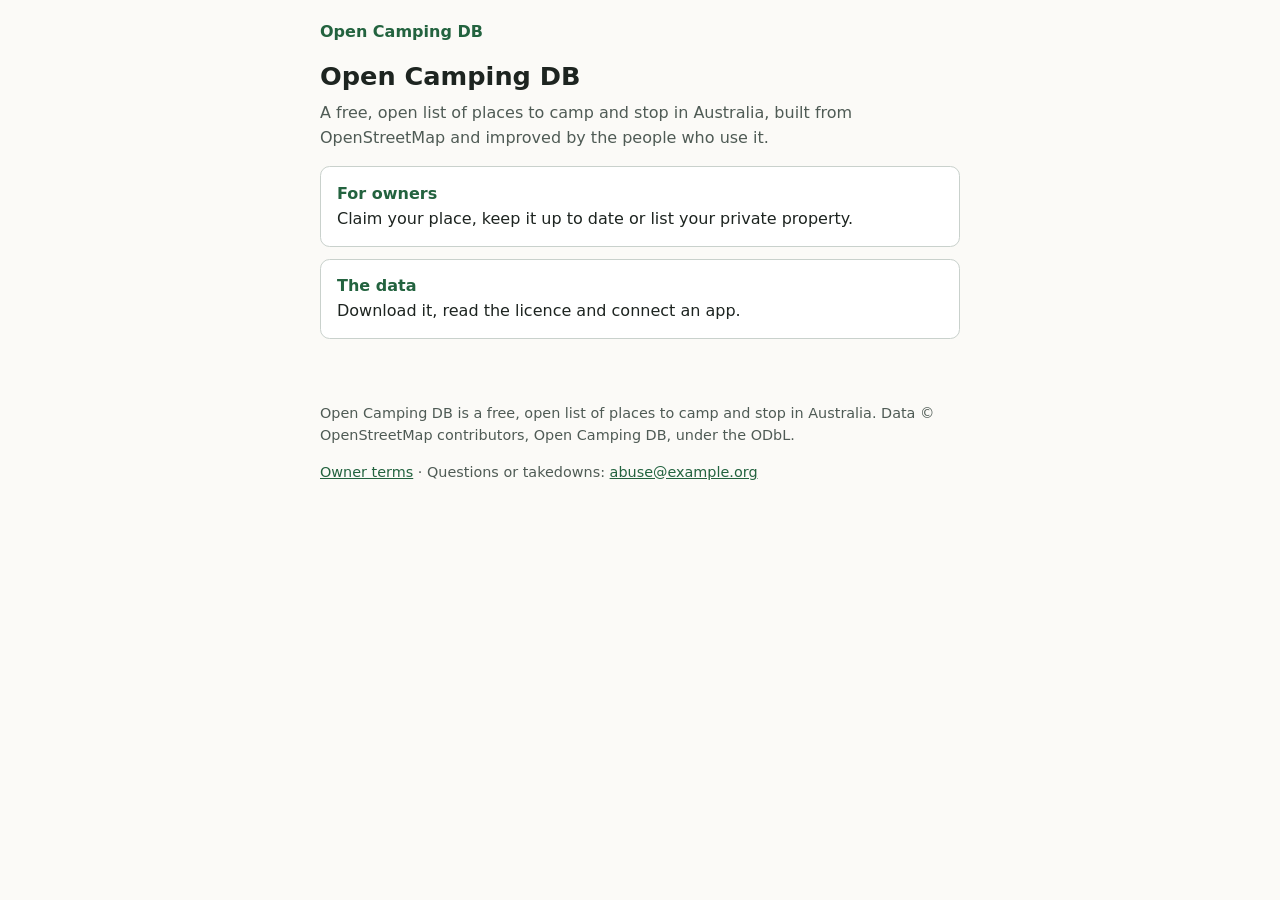
==== index.html @ 78d765e2 "feat: owner pages for claims, listings and updates Static pages under /owners/ for the people who ru" ====
<!doctype html>
<html lang="en-AU">
  <head>
    <meta charset="utf-8">
    <meta name="viewport" content="width=device-width, initial-scale=1">
    <meta http-equiv="Content-Security-Policy" content="default-src 'none'; script-src 'self'; style-src 'self'; img-src 'self'; connect-src https://ocdb-feedback-intake.scrytch.workers.dev; base-uri 'none'; form-action 'none'">
    <meta name="referrer" content="no-referrer">
    <meta name="description" content="A free, open list of places to camp and stop in Australia.">
    <title>Open Camping DB | Open Camping DB</title>
    <link rel="stylesheet" href="owners/style.css">
  </head>
  <body>
    <a class="skip" href="#main">Skip to the content</a>
    <header>
      <a href="./">Open Camping DB</a>
    </header>
    <main id="main">
      <h1>Open Camping DB</h1>
      <p class="lead">A free, open list of places to camp and stop in Australia, built from OpenStreetMap and improved by the people who use it.</p>
      <ul class="choices">
        <li><a href="owners/"><strong>For owners</strong>Claim your place, keep it up to date or list your private property.</a></li>
        <li><a href="https://github.com/opencampingdb/data"><strong>The data</strong>Download it, read the licence and connect an app.</a></li>
      </ul>
    </main>
    <footer>
      <p>Open Camping DB is a free, open list of places to camp and stop in Australia. Data &copy; OpenStreetMap contributors, Open Camping DB, under the ODbL.</p>
      <p><a href="owners/terms.html">Owner terms</a> &middot; Questions or takedowns: <a href="mailto:abuse@example.org">abuse@example.org</a></p>
    </footer>
  </body>
</html>
---- owners/style.css ----
:root {
  --bg: #fbfaf7;
  --surface: #ffffff;
  --text: #1d2420;
  --muted: #4f5b55;
  --border: #c9d1cc;
  --accent: #23633f;
  --accent-text: #ffffff;
  --focus: #b35c00;
  --error-bg: #fdecea;
  --error-text: #8a1c12;
  --ok-bg: #e8f4ec;
  --ok-text: #1b4d31;
  --code-bg: #f0efe9;
  color-scheme: light dark;
}

@media (prefers-color-scheme: dark) {
  :root {
    --bg: #141816;
    --surface: #1c221f;
    --text: #e8ece9;
    --muted: #a9b5ae;
    --border: #3a4540;
    --accent: #6fcf97;
    --accent-text: #0d1a12;
    --focus: #ffb35c;
    --error-bg: #3a1714;
    --error-text: #ffb4ab;
    --ok-bg: #16301f;
    --ok-text: #a8e6bf;
    --code-bg: #26302b;
  }
}

* {
  box-sizing: border-box;
}

html {
  font-size: 100%;
}

body {
  margin: 0;
  background: var(--bg);
  color: var(--text);
  font: 1rem/1.55 system-ui, -apple-system, "Segoe UI", Roboto, sans-serif;
}

a {
  color: var(--accent);
}

a:focus-visible,
button:focus-visible,
input:focus-visible,
select:focus-visible,
textarea:focus-visible,
summary:focus-visible {
  outline: 3px solid var(--focus);
  outline-offset: 2px;
}

.skip {
  position: absolute;
  left: -999px;
}

.skip:focus {
  left: 1rem;
  top: 1rem;
  background: var(--surface);
  padding: 0.5rem 0.75rem;
}

header,
main,
footer {
  max-width: 42rem;
  margin: 0 auto;
  padding: 0 1rem;
}

header {
  padding-top: 1.25rem;
}

header a {
  text-decoration: none;
  font-weight: 600;
}

h1 {
  font-size: 1.6rem;
  line-height: 1.25;
  margin: 1rem 0 0.5rem;
}

h2 {
  font-size: 1.2rem;
  margin: 1.75rem 0 0.5rem;
}

.lead {
  color: var(--muted);
  margin-top: 0;
}

.choices {
  list-style: none;
  padding: 0;
  display: grid;
  gap: 0.75rem;
}

.choices a {
  display: block;
  background: var(--surface);
  border: 1px solid var(--border);
  border-radius: 0.6rem;
  padding: 0.9rem 1rem;
  text-decoration: none;
  color: var(--text);
}

.choices strong {
  display: block;
  color: var(--accent);
}

form {
  background: var(--surface);
  border: 1px solid var(--border);
  border-radius: 0.6rem;
  padding: 1rem;
}

fieldset {
  border: 0;
  padding: 0;
  margin: 0 0 1.25rem;
}

legend {
  font-weight: 600;
  font-size: 1.05rem;
  margin-bottom: 0.5rem;
}

.field {
  margin-bottom: 0.9rem;
}

label {
  display: block;
  font-weight: 600;
  margin-bottom: 0.25rem;
}

.hint {
  display: block;
  color: var(--muted);
  font-size: 0.9rem;
  margin-bottom: 0.3rem;
}

input[type="text"],
input[type="email"],
input[type="url"],
input[type="tel"],
input[type="number"],
input[type="date"],
select,
textarea {
  width: 100%;
  font: inherit;
  color: var(--text);
  background: var(--bg);
  border: 1px solid var(--border);
  border-radius: 0.4rem;
  padding: 0.6rem 0.65rem;
  min-height: 2.75rem;
}

textarea {
  min-height: 7rem;
  resize: vertical;
}

.row {
  display: grid;
  grid-template-columns: 1fr 1fr;
  gap: 0.75rem;
}

.grid {
  display: grid;
  grid-template-columns: repeat(auto-fill, minmax(10rem, 1fr));
  gap: 0.75rem;
}

.check {
  display: flex;
  gap: 0.6rem;
  align-items: flex-start;
}

.check input {
  width: 1.4rem;
  height: 1.4rem;
  margin-top: 0.15rem;
  flex: none;
}

.check label {
  font-weight: 400;
}

.terms {
  background: var(--code-bg);
  border-radius: 0.4rem;
  padding: 0.75rem;
  font-size: 0.95rem;
}

button {
  font: inherit;
  font-weight: 600;
  border: 0;
  border-radius: 0.4rem;
  padding: 0.7rem 1.1rem;
  min-height: 2.75rem;
  cursor: pointer;
  background: var(--accent);
  color: var(--accent-text);
}

button.secondary {
  background: transparent;
  color: var(--accent);
  border: 1px solid var(--accent);
}

button[disabled] {
  opacity: 0.6;
  cursor: progress;
}

.status {
  margin-top: 1rem;
}

.status:empty {
  display: none;
}

.error {
  background: var(--error-bg);
  color: var(--error-text);
  border-radius: 0.4rem;
  padding: 0.75rem 1rem;
}

.ok {
  background: var(--ok-bg);
  color: var(--ok-text);
  border-radius: 0.4rem;
  padding: 0.75rem 1rem;
}

.secret {
  display: block;
  font-family: ui-monospace, SFMono-Regular, Consolas, monospace;
  background: var(--code-bg);
  color: var(--text);
  padding: 0.6rem;
  border-radius: 0.4rem;
  word-break: break-all;
  margin: 0.3rem 0 0.5rem;
  font-size: 1.05rem;
}

footer {
  color: var(--muted);
  font-size: 0.9rem;
  padding-top: 2rem;
  padding-bottom: 2rem;
}

@media (max-width: 30rem) {
  .row {
    grid-template-columns: 1fr;
  }

  h1 {
    font-size: 1.4rem;
  }
}
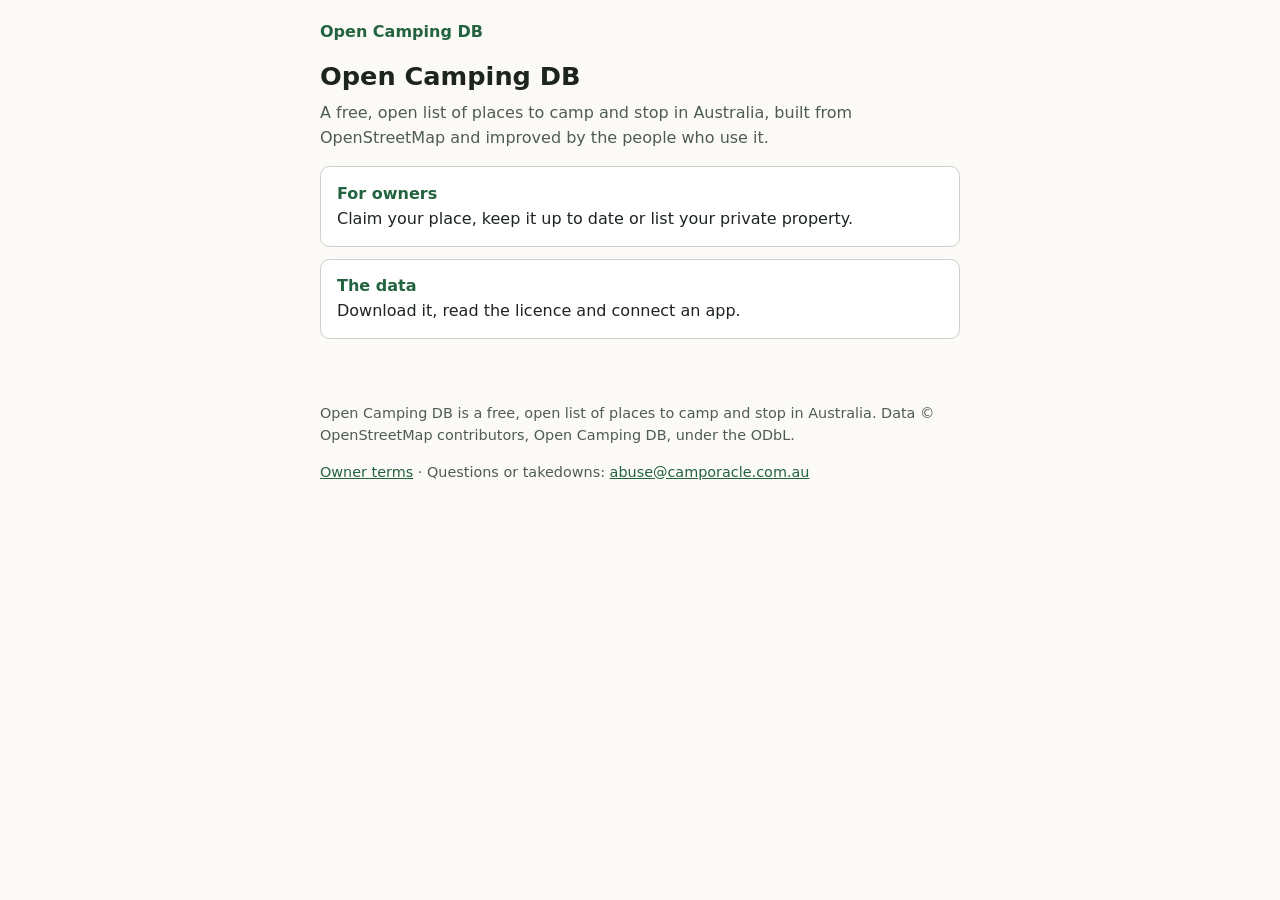
==== commit 977f4a30: "feat: owner pages for claims, listings and updates Static pages under /owners/ for the people who ru" ====
--- a/index.html
+++ b/index.html
@@ -24,7 +24,7 @@
     </main>
     <footer>
       <p>Open Camping DB is a free, open list of places to camp and stop in Australia. Data &copy; OpenStreetMap contributors, Open Camping DB, under the ODbL.</p>
-      <p><a href="owners/terms.html">Owner terms</a> &middot; Questions or takedowns: <a href="mailto:abuse@example.org">abuse@example.org</a></p>
+      <p><a href="owners/terms.html">Owner terms</a> &middot; Questions or takedowns: <a href="mailto:abuse@camporacle.com.au">abuse@camporacle.com.au</a></p>
     </footer>
   </body>
 </html>
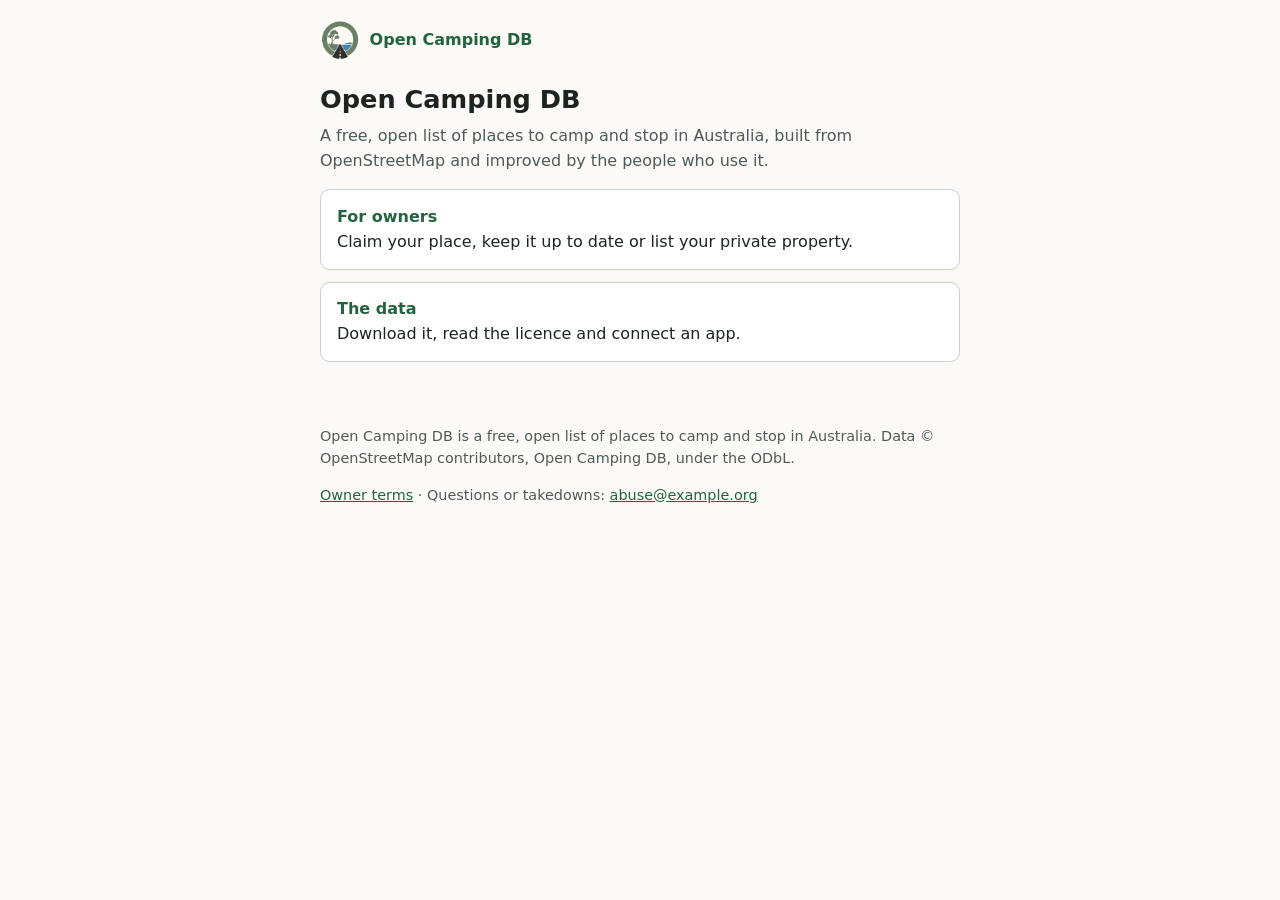
==== commit b4a9b2fd: "feat: add the OTWD logo to the header and as the site icon Co-Authored-By: Claude Opus 5.5 <noreply@" ====
--- a/index.html
+++ b/index.html
@@ -8,11 +8,12 @@
     <meta name="description" content="A free, open list of places to camp and stop in Australia.">
     <title>Open Camping DB | Open Camping DB</title>
     <link rel="stylesheet" href="owners/style.css">
+    <link rel="icon" type="image/png" href="/logo.png">
   </head>
   <body>
     <a class="skip" href="#main">Skip to the content</a>
     <header>
-      <a href="./">Open Camping DB</a>
+      <a href="./"><img src="/logo.png" alt="" width="40" height="40">Open Camping DB</a>
     </header>
     <main id="main">
       <h1>Open Camping DB</h1>
@@ -24,7 +25,7 @@
     </main>
     <footer>
       <p>Open Camping DB is a free, open list of places to camp and stop in Australia. Data &copy; OpenStreetMap contributors, Open Camping DB, under the ODbL.</p>
-      <p><a href="owners/terms.html">Owner terms</a> &middot; Questions or takedowns: <a href="mailto:abuse@camporacle.com.au">abuse@camporacle.com.au</a></p>
+      <p><a href="owners/terms.html">Owner terms</a> &middot; Questions or takedowns: <a href="mailto:abuse@example.org">abuse@example.org</a></p>
     </footer>
   </body>
 </html>
--- a/owners/style.css
+++ b/owners/style.css
@@ -87,8 +87,16 @@
 }
 
 header a {
+  display: inline-flex;
+  align-items: center;
+  gap: 0.6rem;
   text-decoration: none;
   font-weight: 600;
+}
+
+header img {
+  display: block;
+  border-radius: 50%;
 }
 
 h1 {
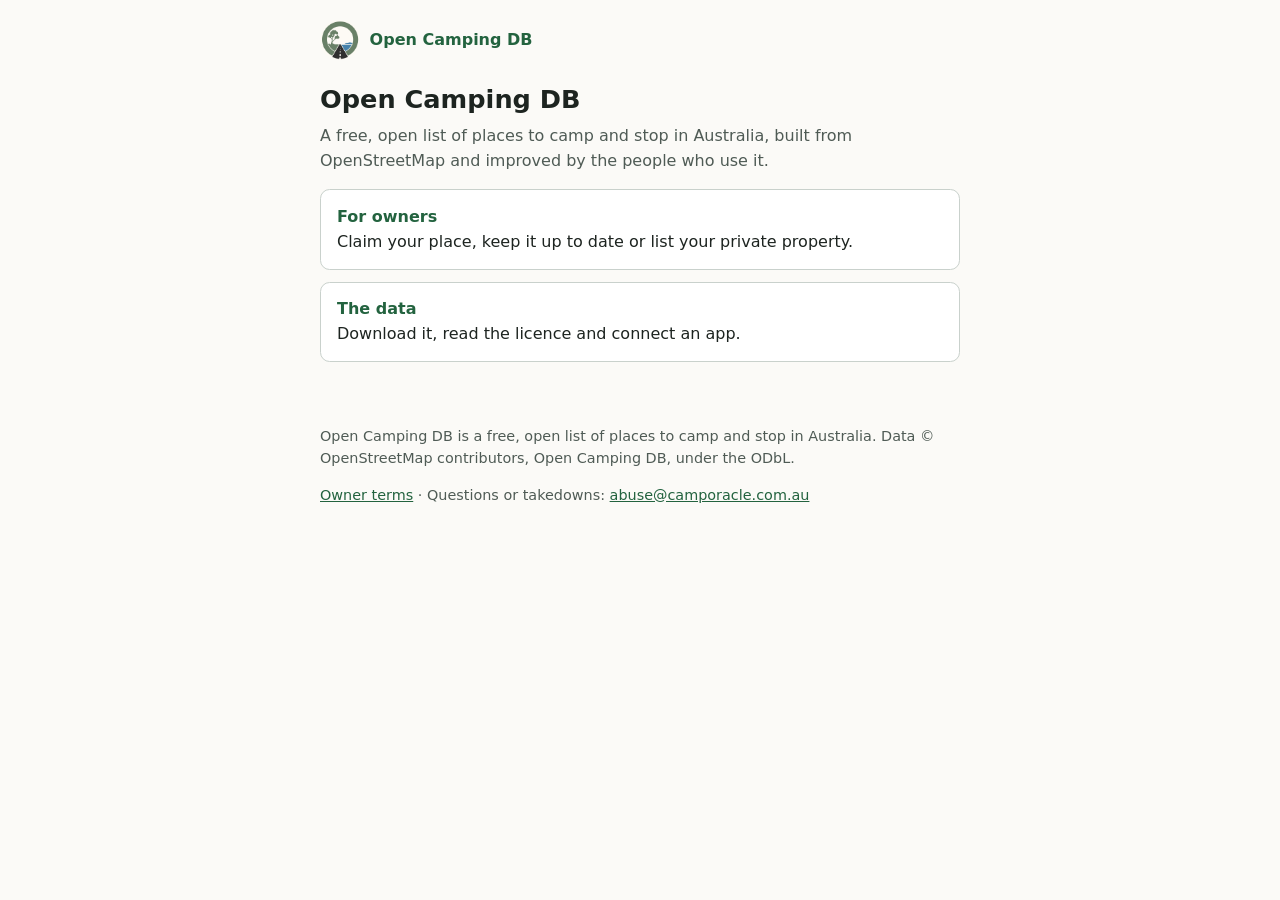
==== commit 2418ca1b: "feat: add the OTWD logo to the header and as the site icon Co-Authored-By: Claude Opus 5.5 <noreply@" ====
--- a/index.html
+++ b/index.html
@@ -25,7 +25,7 @@
     </main>
     <footer>
       <p>Open Camping DB is a free, open list of places to camp and stop in Australia. Data &copy; OpenStreetMap contributors, Open Camping DB, under the ODbL.</p>
-      <p><a href="owners/terms.html">Owner terms</a> &middot; Questions or takedowns: <a href="mailto:abuse@example.org">abuse@example.org</a></p>
+      <p><a href="owners/terms.html">Owner terms</a> &middot; Questions or takedowns: <a href="mailto:abuse@camporacle.com.au">abuse@camporacle.com.au</a></p>
     </footer>
   </body>
 </html>
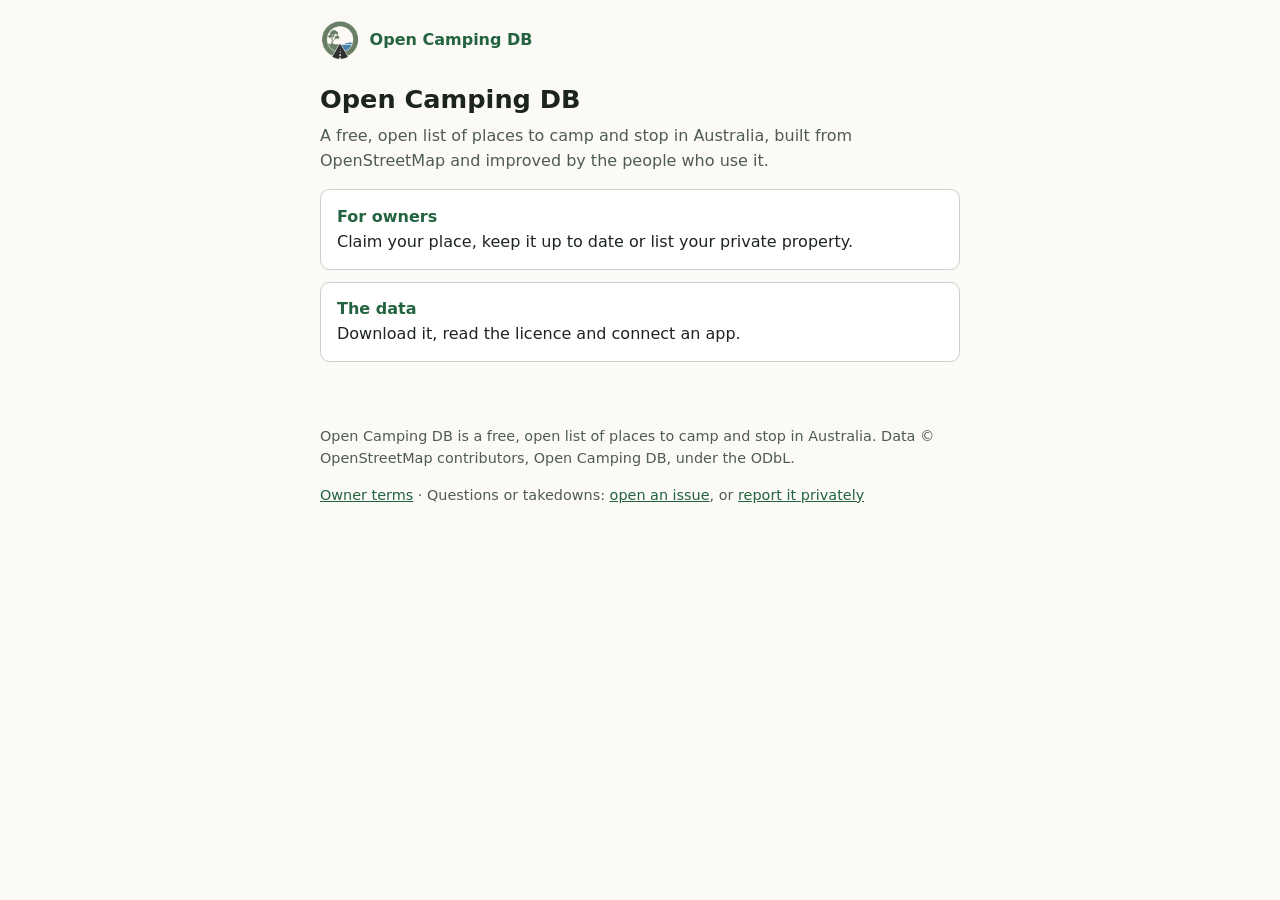
==== commit b7f84499: "Contact through GitHub, and keep the repository neutral Questions, corrections and takedowns go to i" ====
--- a/index.html
+++ b/index.html
@@ -25,7 +25,7 @@
     </main>
     <footer>
       <p>Open Camping DB is a free, open list of places to camp and stop in Australia. Data &copy; OpenStreetMap contributors, Open Camping DB, under the ODbL.</p>
-      <p><a href="owners/terms.html">Owner terms</a> &middot; Questions or takedowns: <a href="mailto:abuse@camporacle.com.au">abuse@camporacle.com.au</a></p>
+      <p><a href="owners/terms.html">Owner terms</a> &middot; Questions or takedowns: <a href="https://github.com/opencampingdb/data/issues/new/choose">open an issue</a>, or <a href="https://github.com/opencampingdb/data/security/advisories/new">report it privately</a></p>
     </footer>
   </body>
 </html>
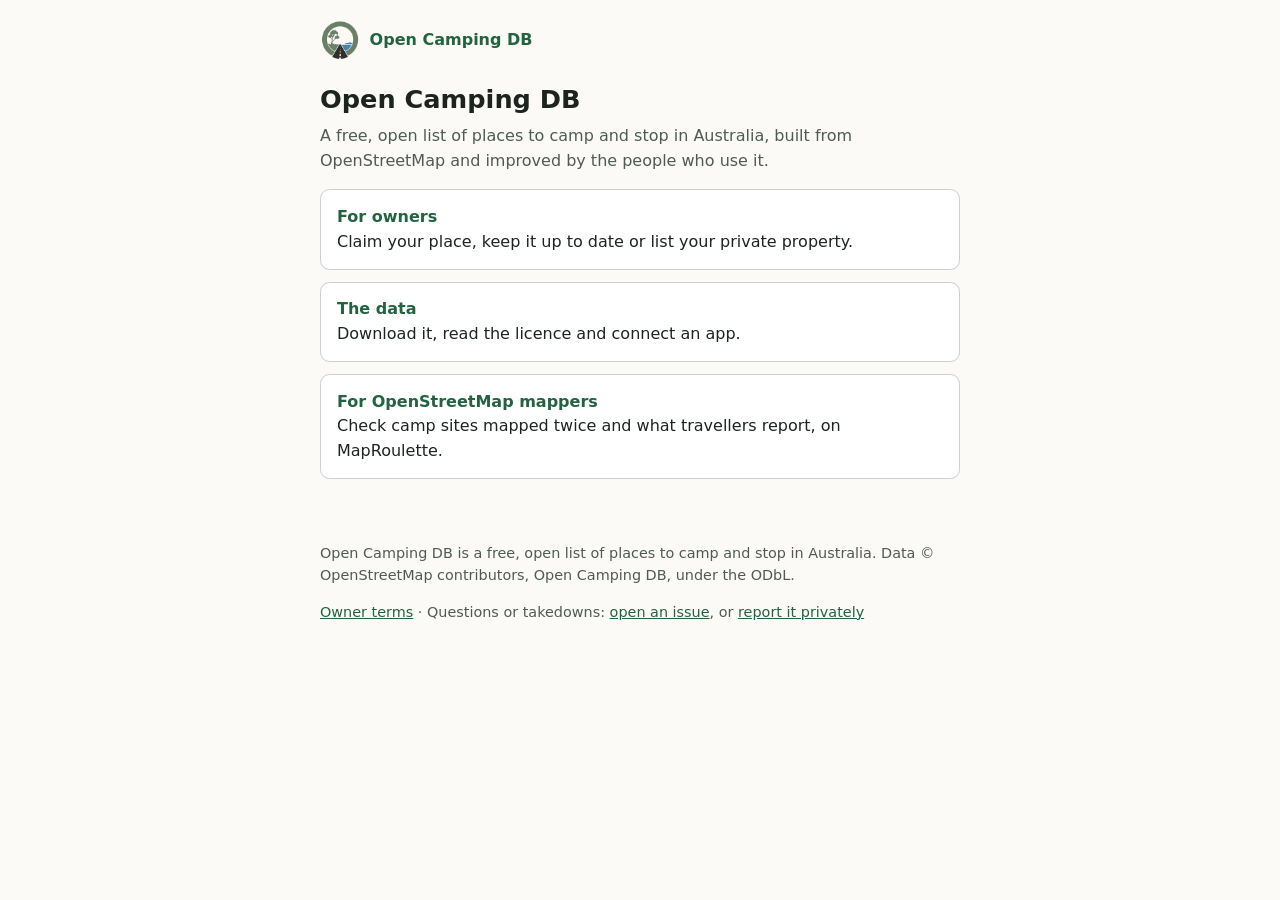
==== commit 711d9d5d: "Home page: link the MapRoulette project for OpenStreetMap mappers Co-Authored-By: Claude Opus 5.5 <n" ====
--- a/index.html
+++ b/index.html
@@ -21,6 +21,7 @@
       <ul class="choices">
         <li><a href="owners/"><strong>For owners</strong>Claim your place, keep it up to date or list your private property.</a></li>
         <li><a href="https://github.com/opencampingdb/data"><strong>The data</strong>Download it, read the licence and connect an app.</a></li>
+        <li><a href="https://maproulette.org/browse/projects/66368"><strong>For OpenStreetMap mappers</strong>Check camp sites mapped twice and what travellers report, on MapRoulette.</a></li>
       </ul>
     </main>
     <footer>
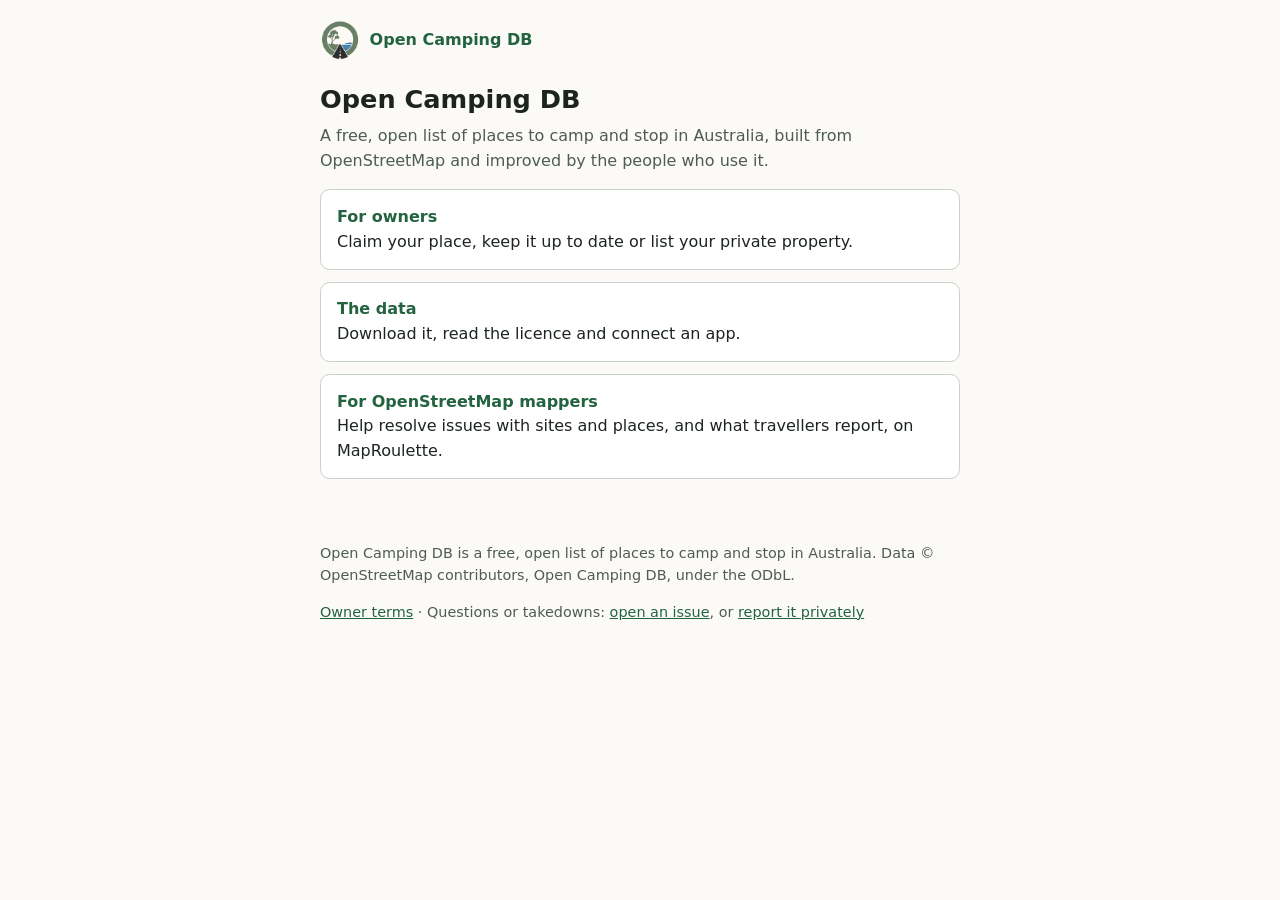
==== commit 3b8d1af0: "Home page: make the mappers link describe MapRoulette work in general Co-Authored-By: Claude Opus 5." ====
--- a/index.html
+++ b/index.html
@@ -21,7 +21,7 @@
       <ul class="choices">
         <li><a href="owners/"><strong>For owners</strong>Claim your place, keep it up to date or list your private property.</a></li>
         <li><a href="https://github.com/opencampingdb/data"><strong>The data</strong>Download it, read the licence and connect an app.</a></li>
-        <li><a href="https://maproulette.org/browse/projects/66368"><strong>For OpenStreetMap mappers</strong>Check camp sites mapped twice and what travellers report, on MapRoulette.</a></li>
+        <li><a href="https://maproulette.org/browse/projects/66368"><strong>For OpenStreetMap mappers</strong>Help resolve issues with sites and places, and what travellers report, on MapRoulette.</a></li>
       </ul>
     </main>
     <footer>
